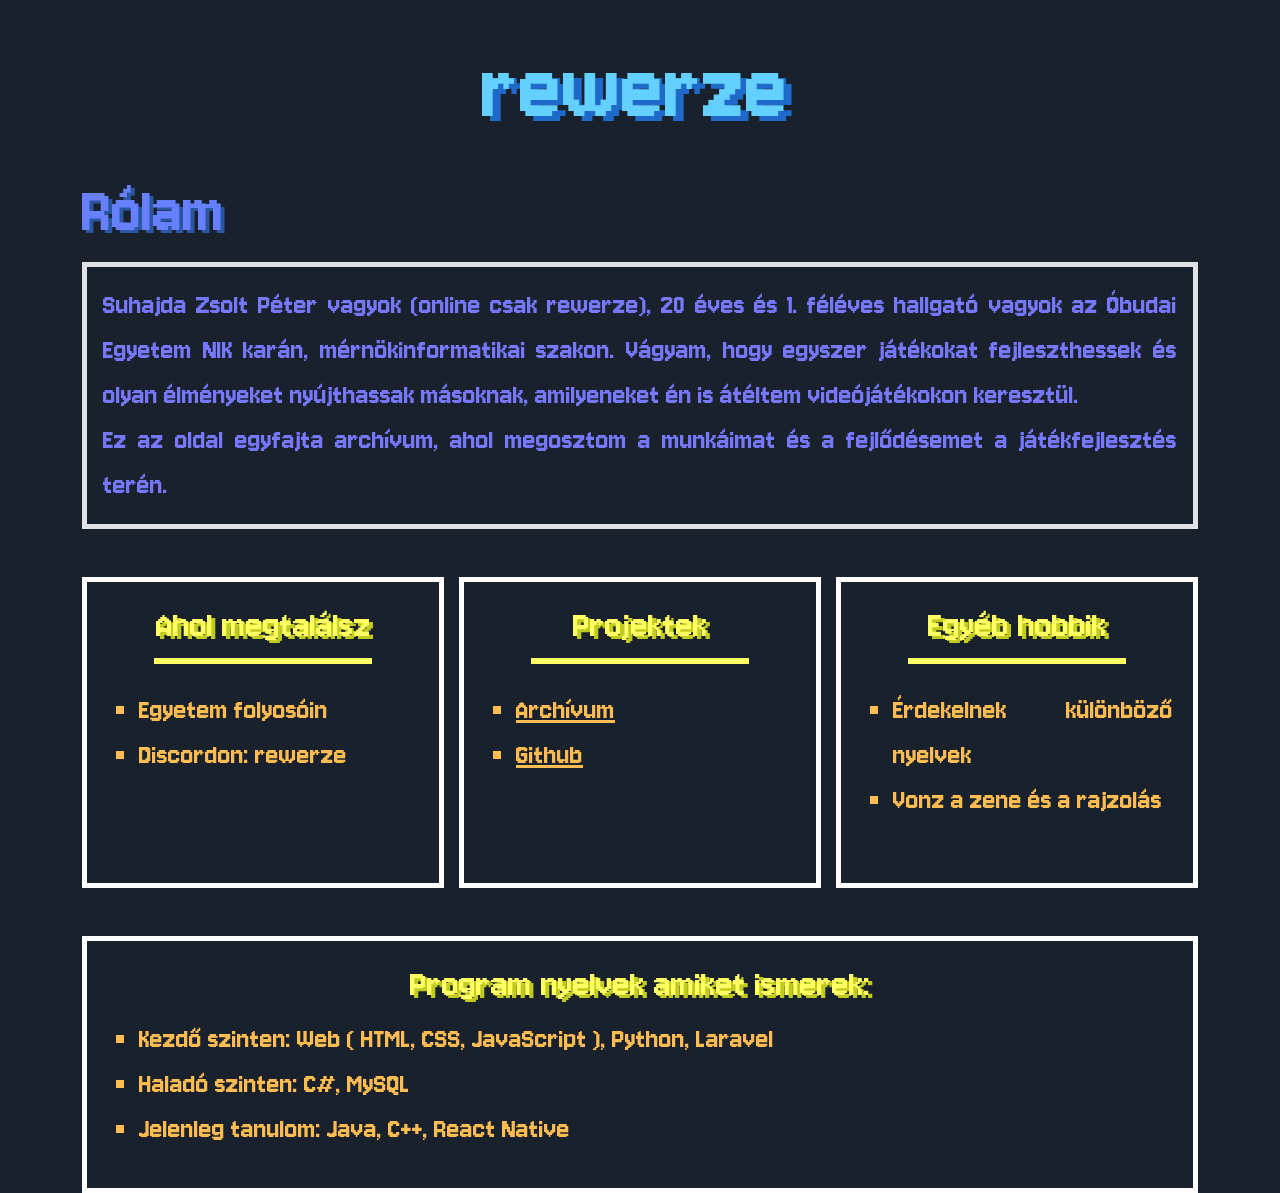
==== index.html @ 77aad445 "reszponzivitás" ====
<!DOCTYPE html>
<html lang="hu">

<head>
    <title>rewerze</title>
    <meta charset="UTF-8">
    <meta name="viewport" content="width=device-width, initial-scale=1.0">

    <!-- CSS -->
    <link href="https://cdn.jsdelivr.net/npm/bootstrap@5.3.8/dist/css/bootstrap.min.css" rel="stylesheet" integrity="sha384-sRIl4kxILFvY47J16cr9ZwB07vP4J8+LH7qKQnuqkuIAvNWLzeN8tE5YBujZqJLB" crossorigin="anonymous">
    <link rel="preconnect" href="https://fonts.googleapis.com">
    <link rel="preconnect" href="https://fonts.gstatic.com" crossorigin>
    <link href="https://fonts.googleapis.com/css2?family=Jersey+10&display=swap" rel="stylesheet">
    <link rel="stylesheet" href="assets/css/style.css">

    <!-- JS -->
    <script src="https://cdn.jsdelivr.net/npm/bootstrap@5.3.8/dist/js/bootstrap.bundle.min.js" integrity="sha384-FKyoEForCGlyvwx9Hj09JcYn3nv7wiPVlz7YYwJrWVcXK/BmnVDxM+D2scQbITxI" crossorigin="anonymous"></script>
    <script src="../assets/js/script.js"></script>
</head>

<body>
    <div class="w3-animate-opacity w3-animate-bottom center">
        <h1>rewerze</h1>

        <!-- Üdvözlő szöveg -->
        <div class="container">
        <h2>Rólam</h2>
        <div class="text-center border border-5 p-3">
            <p>Suhajda Zsolt Péter vagyok (online csak rewerze), 20 éves és 1. féléves hallgató vagyok az Óbudai Egyetem NIK karán, mérnökinformatikai szakon. Vágyam, hogy egyszer játékokat fejleszthessek és olyan élményeket nyújthassak másoknak, amilyeneket én is átéltem videójátékokon keresztül.</p>
            <p>Ez az oldal egyfajta archívum, ahol megosztom a munkáimat és a fejlődésemet a játékfejlesztés terén.</p>
        </div>

        <!-- Boxok  -->
        <div class="my-center py-5">
            <div class="info-box">
                <h3>Ahol megtalálsz</h3>
                <hr>
                <ul class="py-4">
                    <li>Egyetem folyosóin</li>
                    <li>Discordon: rewerze</li>
                </ul>
            </div>
            <div class="info-box">
                <h3>Projektek</h3>
                <hr>
                <ul class="py-4">
                    <li><a href="https://rewerze.hu/projektek" target="_blank">Archívum</a></li>
                    <li><a href="https://github.com/rewerze" target="_blank">Github</a></li>
                </ul>
            </div>
            <div class="info-box">
                <h3>Egyéb hobbik</h3>
                <hr>
                <ul class="py-4">
                    <li>Érdekelnek különböző nyelvek</li>
                    <li>Vonz a zene és a rajzolás</li>
                </ul>
            </div>
        </div>
        <div class="info-box mx-auto">
            <h3>Program nyelvek amiket ismerek:</h3>
            <ul>
                <li>Kezdő szinten: Web ( HTML, CSS, JavaScript ), Python, Laravel</li>
                <li>Haladó szinten: C#, MySQL</li>
                <li>Jelenleg tanulom: Java, C++, React Native</li>
            </ul>
        </div>
    </div>
</body>

</html>
---- assets/css/style.css ----
body {
  background-color: #19222c;
  font-family: "Jersey 10", sans-serif;
  font-weight: 400;
  font-style: normal;
  color: white;
  scrollbar-width: none;
}


h1 {
  color: rgb(99, 208, 255);
  margin: 30px 10px 0px 0px;
  text-align: center;
  padding-bottom: 20px;
  font-size: 100px;
  text-shadow: 8px 5px 0px rgb(31, 105, 203);
}

h2 {
  color: rgb(103, 128, 255);
  font-size: 70px;
  text-shadow: 4px 3px 0px rgb(42, 87, 159);
}

h3 {
  color: rgb(255, 255, 99);
  text-align: center;
  font-size: 40px;
  text-shadow: 4px 3px 0px rgb(192, 203, 31);
}

p {
  font-size: 30px;
  text-align: justify;
  color: rgb(119, 119, 255);
  margin: 0;
  padding: 0;
}

hr {
  border: 3px solid rgb(255, 255, 99);
  margin: 0px auto 0px auto;
  width: 70%;
  opacity: 1;
}

li {
  list-style-type: square;
  font-size: 30px;
  text-align: justify;
  color: rgb(255, 188, 81);
}

a {
  color: rgb(255, 188, 81);
}

a:hover {
  color: rgb(255, 99, 71);
}

.my-center {
  display: flex;
  justify-content: center;
  gap: 15px;
}

.info-box {
  border: 5px solid white;
  padding: 20px;
  width: 100%;
}


@media screen and (max-width: 991px) {
  .my-center {
    display: flex;
    flex-direction: column;
    align-items: center;
  }
  li {
    text-align: center;
    list-style: none;
    margin-right: 20px;
  }
}

@media screen and (max-width: 576px) {
  .info-box {
    width: 90%;
  }
}
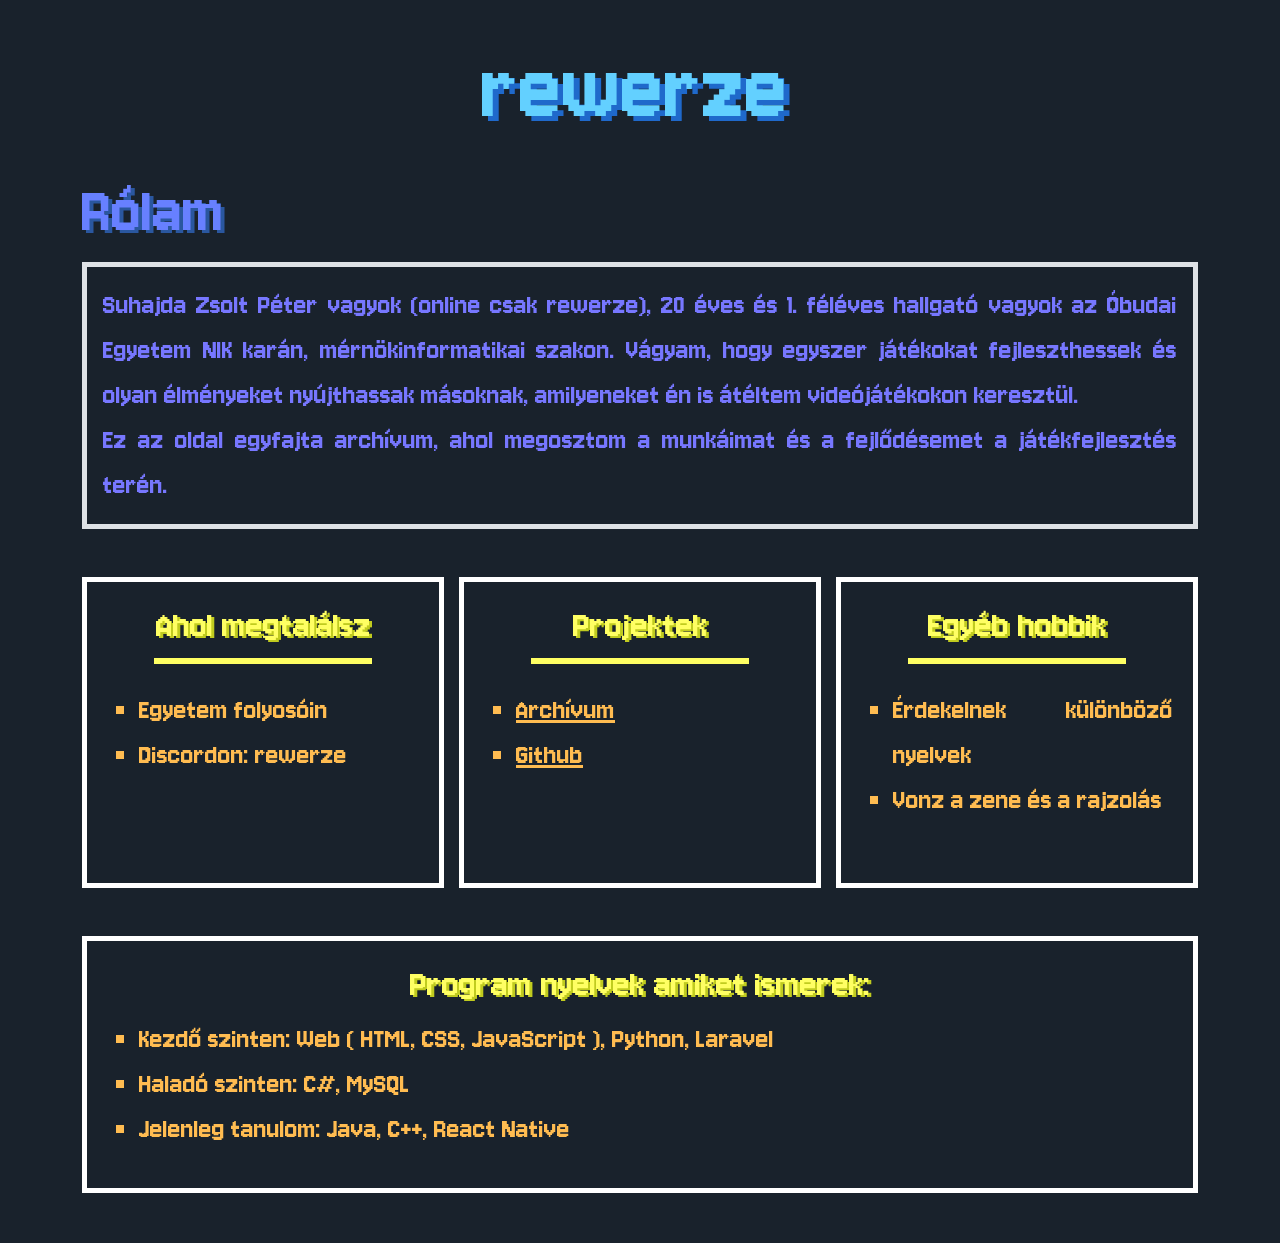
==== commit 34e954a2: "404 css fix, title átírás, main css fix" ====
--- a/index.html
+++ b/index.html
@@ -2,7 +2,7 @@
 <html lang="hu">
 
 <head>
-    <title>rewerze</title>
+    <title>Kezdő oldal - rewerze</title>
     <meta charset="UTF-8">
     <meta name="viewport" content="width=device-width, initial-scale=1.0">
 
--- a/assets/css/style.css
+++ b/assets/css/style.css
@@ -5,6 +5,7 @@
   font-style: normal;
   color: white;
   scrollbar-width: none;
+  margin-bottom: 50px;
 }
 
 
@@ -14,7 +15,7 @@
   text-align: center;
   padding-bottom: 20px;
   font-size: 100px;
-  text-shadow: 8px 5px 0px rgb(31, 105, 203);
+  text-shadow: 6px 5px 0px rgb(31, 105, 203);
 }
 
 h2 {
@@ -27,7 +28,7 @@
   color: rgb(255, 255, 99);
   text-align: center;
   font-size: 40px;
-  text-shadow: 4px 3px 0px rgb(192, 203, 31);
+  text-shadow: 3px 2px 0px rgb(192, 203, 31);
 }
 
 p {
@@ -58,6 +59,7 @@
 
 a:hover {
   color: rgb(255, 99, 71);
+  transition: 200ms all ease-in-out;
 }
 
 .my-center {
@@ -82,12 +84,22 @@
   li {
     text-align: center;
     list-style: none;
-    margin-right: 20px;
+    margin-right: 25px;
   }
+}
+
+@media screen and (max-width: 768px) {
+ p {
+    text-align: justify;
+ }
+  
 }
 
 @media screen and (max-width: 576px) {
   .info-box {
     width: 90%;
   }
+  p {
+    text-align: center;
+  }
 }
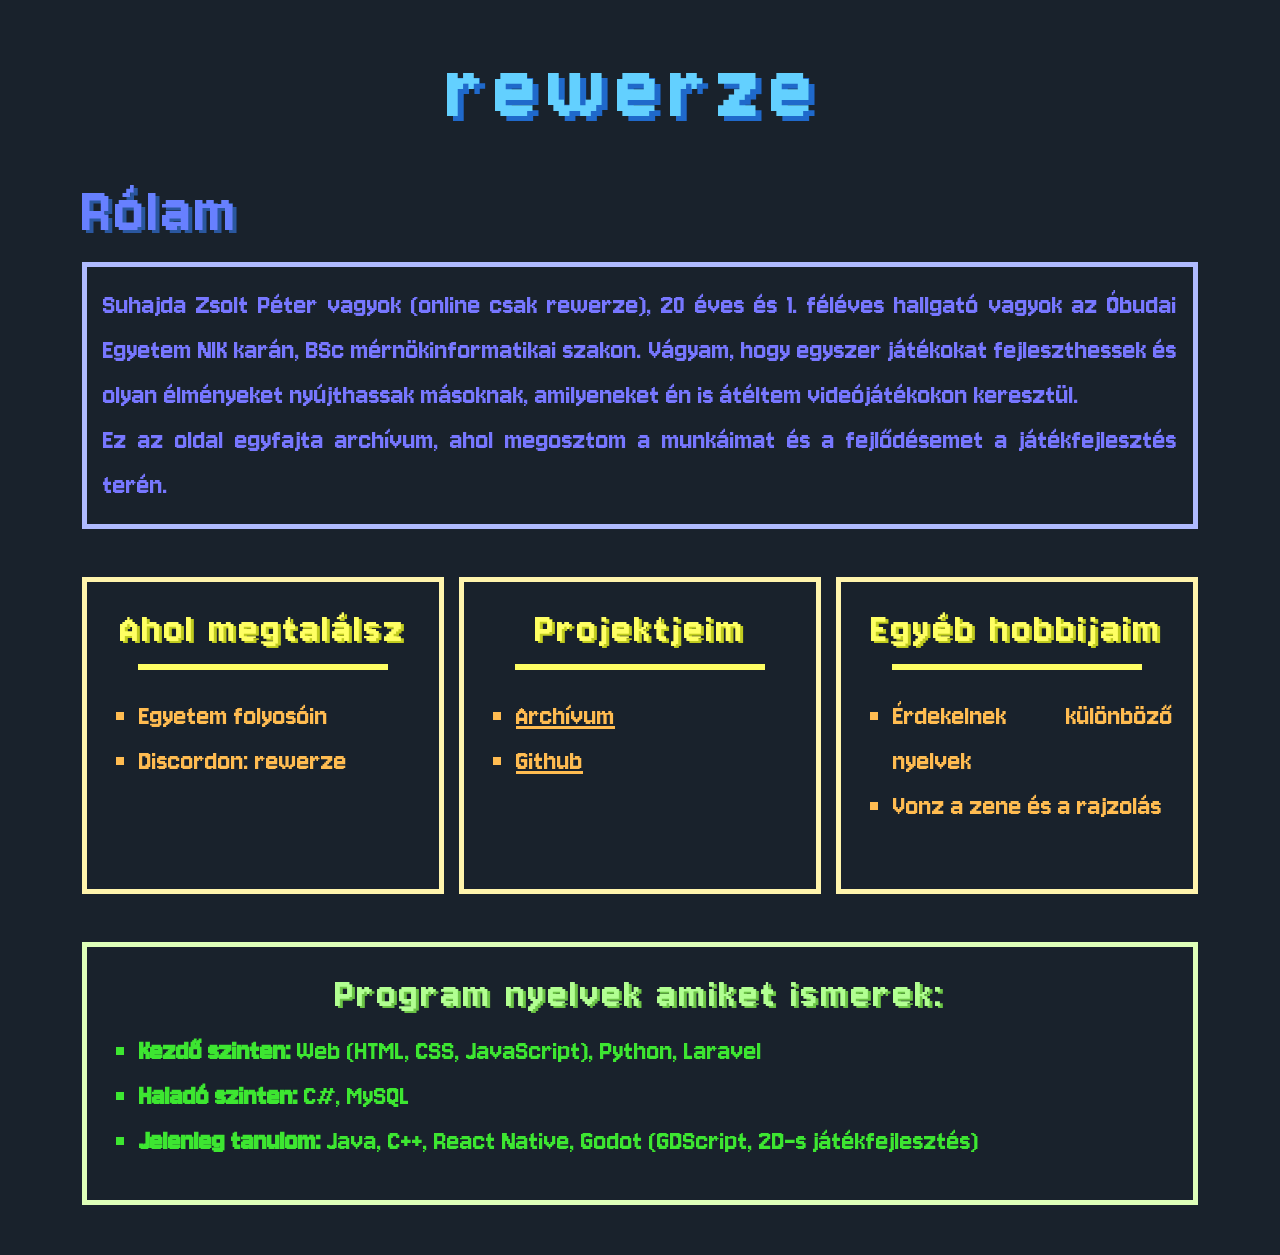
==== commit d680da2e: "osztályosítás, szöveg átírások" ====
--- a/index.html
+++ b/index.html
@@ -25,8 +25,8 @@
         <!-- Üdvözlő szöveg -->
         <div class="container">
         <h2>Rólam</h2>
-        <div class="text-center border border-5 p-3">
-            <p>Suhajda Zsolt Péter vagyok (online csak rewerze), 20 éves és 1. féléves hallgató vagyok az Óbudai Egyetem NIK karán, mérnökinformatikai szakon. Vágyam, hogy egyszer játékokat fejleszthessek és olyan élményeket nyújthassak másoknak, amilyeneket én is átéltem videójátékokon keresztül.</p>
+        <div class="text-center about-box p-3">
+            <p>Suhajda Zsolt Péter vagyok (online csak rewerze), 20 éves és 1. féléves hallgató vagyok az Óbudai Egyetem NIK karán, BSc mérnökinformatikai szakon. Vágyam, hogy egyszer játékokat fejleszthessek és olyan élményeket nyújthassak másoknak, amilyeneket én is átéltem videójátékokon keresztül.</p>
             <p>Ez az oldal egyfajta archívum, ahol megosztom a munkáimat és a fejlődésemet a játékfejlesztés terén.</p>
         </div>
 
@@ -41,7 +41,7 @@
                 </ul>
             </div>
             <div class="info-box">
-                <h3>Projektek</h3>
+                <h3>Projektjeim</h3>
                 <hr>
                 <ul class="py-4">
                     <li><a href="https://rewerze.hu/projektek" target="_blank">Archívum</a></li>
@@ -49,7 +49,7 @@
                 </ul>
             </div>
             <div class="info-box">
-                <h3>Egyéb hobbik</h3>
+                <h3>Egyéb hobbijaim</h3>
                 <hr>
                 <ul class="py-4">
                     <li>Érdekelnek különböző nyelvek</li>
@@ -57,12 +57,12 @@
                 </ul>
             </div>
         </div>
-        <div class="info-box mx-auto">
+        <div class="code-box mx-auto">
             <h3>Program nyelvek amiket ismerek:</h3>
             <ul>
-                <li>Kezdő szinten: Web ( HTML, CSS, JavaScript ), Python, Laravel</li>
-                <li>Haladó szinten: C#, MySQL</li>
-                <li>Jelenleg tanulom: Java, C++, React Native</li>
+                <li><b>Kezdő szinten:</b> Web (HTML, CSS, JavaScript), Python, Laravel</li>
+                <li><b>Haladó szinten:</b> C#, MySQL</li>
+                <li><b>Jelenleg tanulom:</b> Java, C++, React Native, Godot (GDScript, 2D-s játékfejlesztés)</li>
             </ul>
         </div>
     </div>
--- a/assets/css/style.css
+++ b/assets/css/style.css
@@ -16,19 +16,20 @@
   padding-bottom: 20px;
   font-size: 100px;
   text-shadow: 6px 5px 0px rgb(31, 105, 203);
+  letter-spacing: 10px;
 }
 
 h2 {
   color: rgb(103, 128, 255);
+  text-shadow: 4px 3px 0px rgb(42, 87, 159);
   font-size: 70px;
-  text-shadow: 4px 3px 0px rgb(42, 87, 159);
+  letter-spacing: 3px;
 }
 
 h3 {
-  color: rgb(255, 255, 99);
   text-align: center;
-  font-size: 40px;
-  text-shadow: 3px 2px 0px rgb(192, 203, 31);
+  font-size: 45px;
+  letter-spacing: 3px;
 }
 
 p {
@@ -39,27 +40,10 @@
   padding: 0;
 }
 
-hr {
-  border: 3px solid rgb(255, 255, 99);
-  margin: 0px auto 0px auto;
-  width: 70%;
-  opacity: 1;
-}
-
 li {
   list-style-type: square;
   font-size: 30px;
   text-align: justify;
-  color: rgb(255, 188, 81);
-}
-
-a {
-  color: rgb(255, 188, 81);
-}
-
-a:hover {
-  color: rgb(255, 99, 71);
-  transition: 200ms all ease-in-out;
 }
 
 .my-center {
@@ -68,10 +52,54 @@
   gap: 15px;
 }
 
+.about-box {
+  border: 5px solid rgb(175, 187, 255);
+}
+
 .info-box {
-  border: 5px solid white;
+  border: 5px solid rgb(255, 244, 172);
   padding: 20px;
   width: 100%;
+}
+
+.info-box  h3{
+  color: rgb(255, 255, 99);
+  text-shadow: 3px 2px 0px rgb(192, 203, 31);
+}
+
+.info-box li, .info-box a {
+  color: rgb(255, 188, 81);
+  transition: 300ms all ease-in-out;
+}
+
+.info-box a:hover {
+  color: rgb(255, 99, 71);
+  position: absolute;
+  transition: 200ms all ease-in-out;
+  transform: scaleY(1.25) rotate(2deg);
+}
+
+.info-box hr {
+  border: 3px solid rgb(255, 255, 99);
+  margin: 0px auto 0px auto;
+  width: 80%;
+  opacity: 1;
+}
+
+.code-box {
+  border: 5px solid rgb(222, 255, 184);
+  padding: 20px;
+  width: 100%;
+}
+
+.code-box h3 {
+  color: rgb(178, 255, 146);
+  text-shadow: 3px 2px 0px rgb(107, 195, 70);
+}
+
+.code-box li, .code-box a {
+  color: rgb(61, 230, 49);
+  transition: 300ms all ease-in-out;
 }
 
 
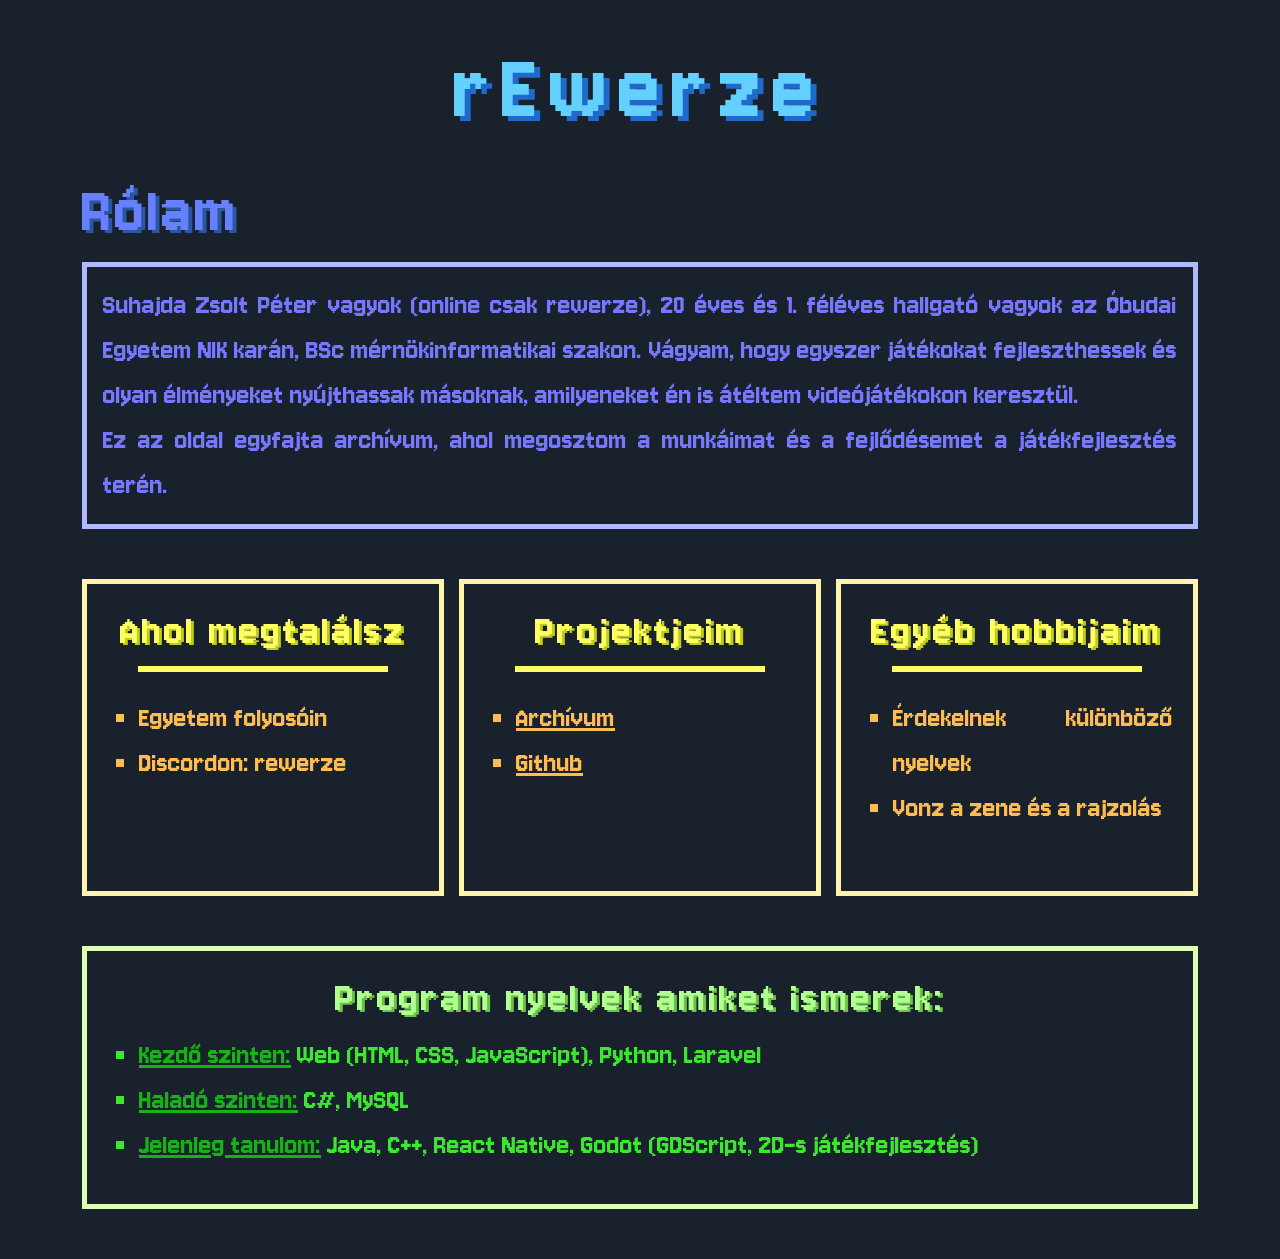
==== commit b30cb09e: "animáció, jobb reszponzivitás" ====
--- a/index.html
+++ b/index.html
@@ -19,8 +19,7 @@
 </head>
 
 <body>
-    <div class="w3-animate-opacity w3-animate-bottom center">
-        <h1>rewerze</h1>
+        <h1 id="title">rewerze</h1>
 
         <!-- Üdvözlő szöveg -->
         <div class="container">
@@ -31,7 +30,7 @@
         </div>
 
         <!-- Boxok  -->
-        <div class="my-center py-5">
+        <div class="my-center">
             <div class="info-box">
                 <h3>Ahol megtalálsz</h3>
                 <hr>
@@ -60,12 +59,11 @@
         <div class="code-box mx-auto">
             <h3>Program nyelvek amiket ismerek:</h3>
             <ul>
-                <li><b>Kezdő szinten:</b> Web (HTML, CSS, JavaScript), Python, Laravel</li>
-                <li><b>Haladó szinten:</b> C#, MySQL</li>
-                <li><b>Jelenleg tanulom:</b> Java, C++, React Native, Godot (GDScript, 2D-s játékfejlesztés)</li>
+                <li><span class="code-level">Kezdő szinten:</span> Web (HTML, CSS, JavaScript), Python, Laravel</li>
+                <li><span class="code-level">Haladó szinten:</span> C#, MySQL</li>
+                <li><span class="code-level">Jelenleg tanulom:</span> Java, C++, React Native, Godot (GDScript, 2D-s játékfejlesztés)</li>
             </ul>
         </div>
-    </div>
 </body>
 
 </html>
--- a/assets/css/style.css
+++ b/assets/css/style.css
@@ -6,12 +6,13 @@
   color: white;
   scrollbar-width: none;
   margin-bottom: 50px;
+  overflow-x: hidden;
 }
 
 
 h1 {
   color: rgb(99, 208, 255);
-  margin: 30px 10px 0px 0px;
+  margin: 30px 0px 0px 0px;
   text-align: center;
   padding-bottom: 20px;
   font-size: 100px;
@@ -50,16 +51,24 @@
   display: flex;
   justify-content: center;
   gap: 15px;
+  padding: 50px 0px 50px 0px;
 }
 
 .about-box {
   border: 5px solid rgb(175, 187, 255);
+  transition: 200ms all ease-in-out;
+}
+
+.about-box:hover {
+  background-color: rgba(175, 187, 255, 0.03);
+  transition: 200ms all ease-in-out;
 }
 
 .info-box {
   border: 5px solid rgb(255, 244, 172);
   padding: 20px;
   width: 100%;
+  transition: 300ms all ease-in-out;
 }
 
 .info-box  h3{
@@ -79,6 +88,12 @@
   transform: scaleY(1.25) rotate(2deg);
 }
 
+.info-box:hover {
+  transition: 300ms all ease-in-out;
+  background-color: rgba(255, 244, 172, 0.03);
+  transform: scale(1.01);
+}
+
 .info-box hr {
   border: 3px solid rgb(255, 255, 99);
   margin: 0px auto 0px auto;
@@ -90,6 +105,7 @@
   border: 5px solid rgb(222, 255, 184);
   padding: 20px;
   width: 100%;
+  transition: 200ms all ease-in-out;
 }
 
 .code-box h3 {
@@ -102,8 +118,21 @@
   transition: 300ms all ease-in-out;
 }
 
+.code-box:hover {
+  transition: 200ms all ease-in-out;
+  background-color: rgba(222, 255, 184, 0.03);
+}
+
+.code-level {
+  color: rgb(22, 178, 22);
+  text-decoration: underline;
+}
+
 
 @media screen and (max-width: 991px) {
+  h2 {
+    text-align: center;
+  }
   .my-center {
     display: flex;
     flex-direction: column;
@@ -114,19 +143,43 @@
     list-style: none;
     margin-right: 25px;
   }
+
+  .info-box a:hover {
+  color: rgb(255, 99, 71);
+  position: absolute;
+  transition: 200ms all ease-in-out;
+  transform: scaleY(1) rotate(0deg);
+}
+
+ .info-box li {
+  margin-top: 10px;
+ }
+
+  .code-level {
+    display: inline;
+ }
+ .code-box li{
+    margin-top: 20px;
+ }
+
+ .code-level:after {
+    content:"\a";
+    white-space: pre;
+  }
 }
 
 @media screen and (max-width: 768px) {
  p {
     text-align: justify;
  }
-  
+
+ h1 {
+    font-size: 70px;
+    letter-spacing: 10px;
+  }
 }
 
 @media screen and (max-width: 576px) {
-  .info-box {
-    width: 90%;
-  }
   p {
     text-align: center;
   }
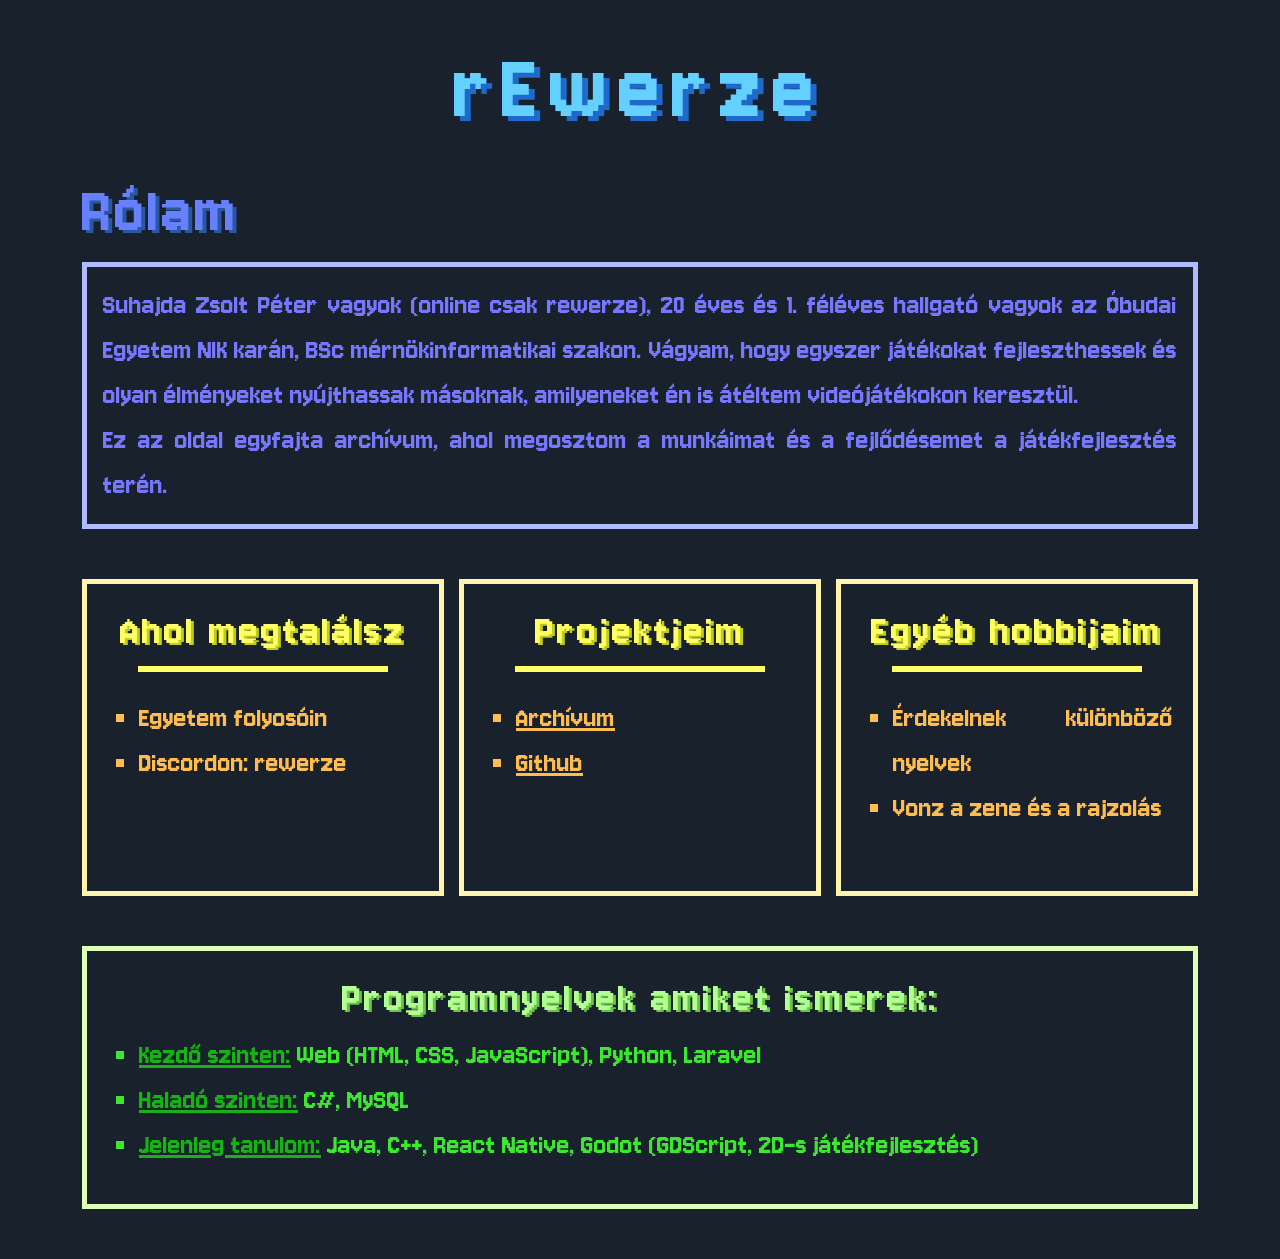
==== commit 026730e4: "dyslexia" ====
--- a/index.html
+++ b/index.html
@@ -57,7 +57,7 @@
             </div>
         </div>
         <div class="code-box mx-auto">
-            <h3>Program nyelvek amiket ismerek:</h3>
+            <h3>Programnyelvek amiket ismerek:</h3>
             <ul>
                 <li><span class="code-level">Kezdő szinten:</span> Web (HTML, CSS, JavaScript), Python, Laravel</li>
                 <li><span class="code-level">Haladó szinten:</span> C#, MySQL</li>
--- a/assets/css/style.css
+++ b/assets/css/style.css
@@ -146,7 +146,7 @@
 
   .info-box a:hover {
   color: rgb(255, 99, 71);
-  position: absolute;
+  position: relative;
   transition: 200ms all ease-in-out;
   transform: scaleY(1) rotate(0deg);
 }
@@ -154,12 +154,14 @@
  .info-box li {
   margin-top: 10px;
  }
+ 
+ .code-box li{
+    margin-top: 20px;
+ }
 
   .code-level {
     display: inline;
- }
- .code-box li{
-    margin-top: 20px;
+    font-size: 37px;
  }
 
  .code-level:after {
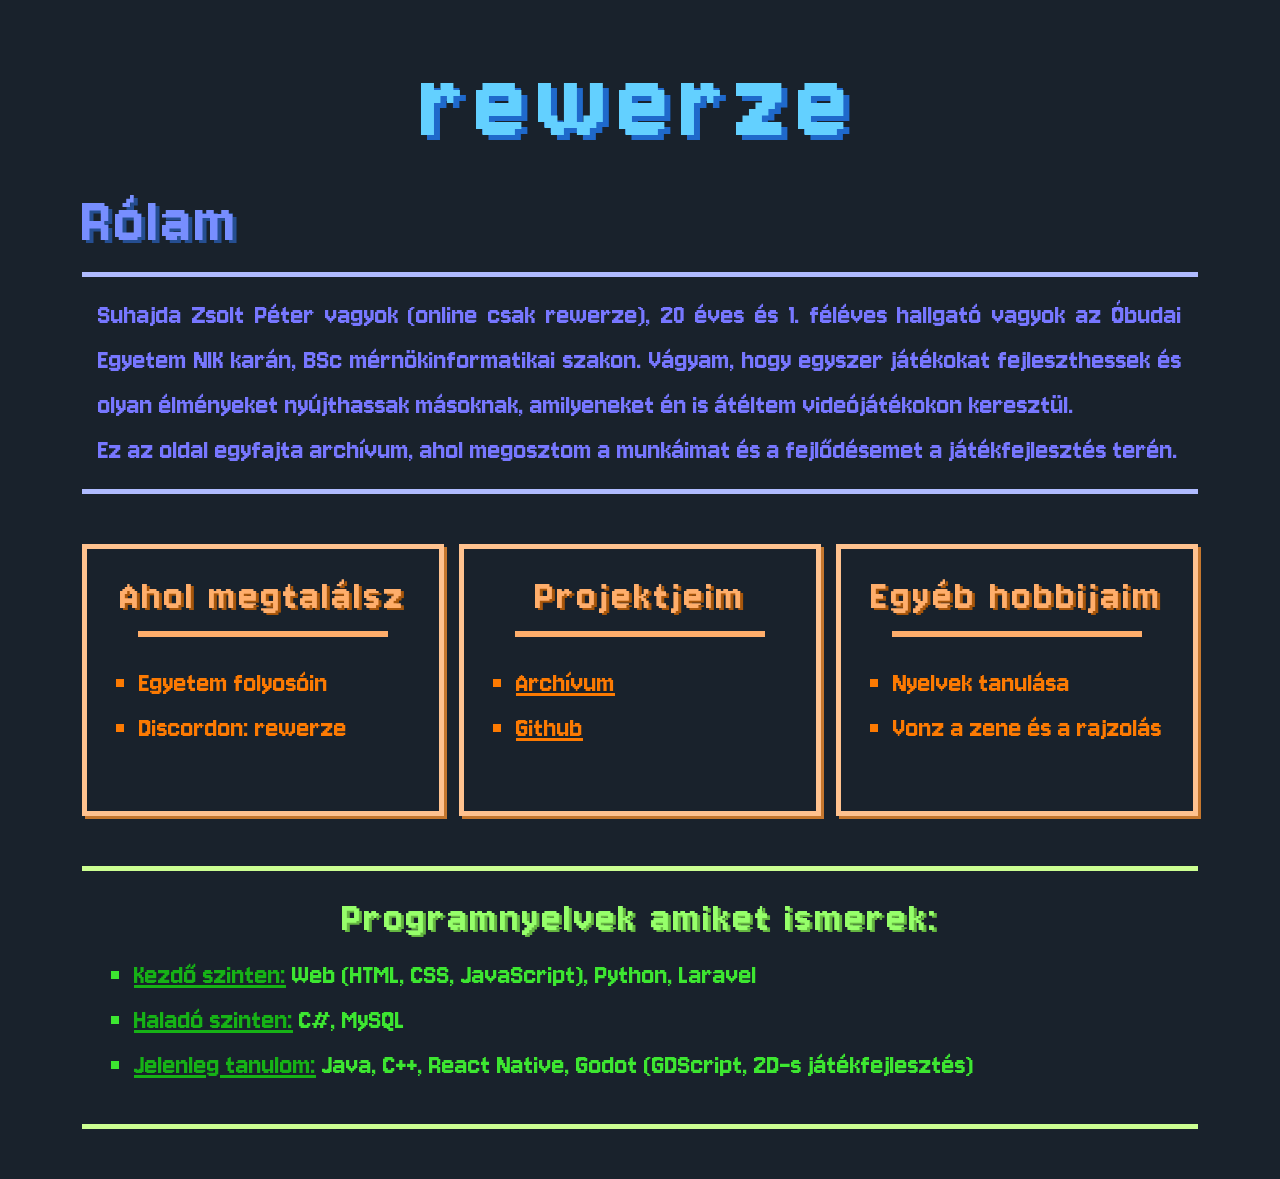
==== commit 30e8d2a7: "design update, animation rework" ====
--- a/index.html
+++ b/index.html
@@ -19,7 +19,9 @@
 </head>
 
 <body>
-        <h1 id="title">rewerze</h1>
+        <div class="title-container">
+            <h1 id="title">rewerze</h1>
+        </div>
 
         <!-- Üdvözlő szöveg -->
         <div class="container">
@@ -51,7 +53,7 @@
                 <h3>Egyéb hobbijaim</h3>
                 <hr>
                 <ul class="py-4">
-                    <li>Érdekelnek különböző nyelvek</li>
+                    <li>Nyelvek tanulása</li>
                     <li>Vonz a zene és a rajzolás</li>
                 </ul>
             </div>
--- a/assets/css/style.css
+++ b/assets/css/style.css
@@ -9,20 +9,24 @@
   overflow-x: hidden;
 }
 
+.title-container {
+  height: 150px;
+}
+
 
 h1 {
   color: rgb(99, 208, 255);
-  margin: 30px 0px 0px 0px;
+  margin: 30px 0px 30px 0px;
   text-align: center;
   padding-bottom: 20px;
-  font-size: 100px;
+  font-size: 120px;
   text-shadow: 6px 5px 0px rgb(31, 105, 203);
   letter-spacing: 10px;
 }
 
 h2 {
-  color: rgb(103, 128, 255);
-  text-shadow: 4px 3px 0px rgb(42, 87, 159);
+  color: rgb(119, 142, 255);
+  text-shadow: 4px 3px 0px rgb(37, 78, 145);
   font-size: 70px;
   letter-spacing: 3px;
 }
@@ -55,29 +59,33 @@
 }
 
 .about-box {
-  border: 5px solid rgb(175, 187, 255);
-  transition: 200ms all ease-in-out;
+  border-top: 5px solid rgb(175, 187, 255);
+  border-bottom: 5px solid rgb(175, 187, 255);
+  transition: 300ms all ease-in-out;
+  background-color: rgba(65, 75, 131, 0);
 }
 
 .about-box:hover {
-  background-color: rgba(175, 187, 255, 0.03);
-  transition: 200ms all ease-in-out;
+  background-color: rgba(65, 75, 131, 0.04);
+  transition: 300ms all ease-in-out;
 }
 
 .info-box {
-  border: 5px solid rgb(255, 244, 172);
+  border: 5px solid rgb(255, 194, 143);
+  box-shadow: 3px 3px 0px 0px rgb(197, 119, 46);
   padding: 20px;
   width: 100%;
   transition: 300ms all ease-in-out;
+  background-color: rgba(147, 194, 93, 0);
 }
 
 .info-box  h3{
-  color: rgb(255, 255, 99);
-  text-shadow: 3px 2px 0px rgb(192, 203, 31);
+  color: rgb(255, 174, 107);
+  text-shadow: 3px 2px 0px rgb(167, 86, 11);
 }
 
 .info-box li, .info-box a {
-  color: rgb(255, 188, 81);
+  color: rgb(252, 122, 2);
   transition: 300ms all ease-in-out;
 }
 
@@ -90,27 +98,29 @@
 
 .info-box:hover {
   transition: 300ms all ease-in-out;
-  background-color: rgba(255, 244, 172, 0.03);
+  background-color: rgba(255, 244, 172, 0.02);
   transform: scale(1.01);
 }
 
 .info-box hr {
-  border: 3px solid rgb(255, 255, 99);
+  border: 3px solid rgb(255, 174, 107);
   margin: 0px auto 0px auto;
   width: 80%;
   opacity: 1;
 }
 
 .code-box {
-  border: 5px solid rgb(222, 255, 184);
+  border-top: 5px solid rgb(204, 255, 146);
+  border-bottom: 5px solid rgb(204, 255, 146);
   padding: 20px;
   width: 100%;
   transition: 200ms all ease-in-out;
+  background-color: rgba(147, 194, 93, 0);
 }
 
 .code-box h3 {
-  color: rgb(178, 255, 146);
-  text-shadow: 3px 2px 0px rgb(107, 195, 70);
+  color: rgb(150, 255, 106);
+  text-shadow: 3px 2px 0px rgb(100, 182, 65);
 }
 
 .code-box li, .code-box a {
@@ -119,8 +129,8 @@
 }
 
 .code-box:hover {
-  transition: 200ms all ease-in-out;
-  background-color: rgba(222, 255, 184, 0.03);
+  transition: 300ms all ease-in-out;
+  background-color: rgba(147, 194, 93, 0.02);
 }
 
 .code-level {
@@ -176,7 +186,7 @@
  }
 
  h1 {
-    font-size: 70px;
+    font-size: 80px;
     letter-spacing: 10px;
   }
 }
@@ -185,4 +195,15 @@
   p {
     text-align: center;
   }
+
+  .about-box {
+    border: 5px solid rgb(175, 187, 255);
+    box-shadow: 3px 3px 0 0 rgb(76, 103, 255);
+  }
+
+  .code-box {
+    border: 5px solid rgb(204, 255, 146);
+    box-shadow: 3px 3px 0 0 rgb(125, 190, 50);
+  }
+
 }
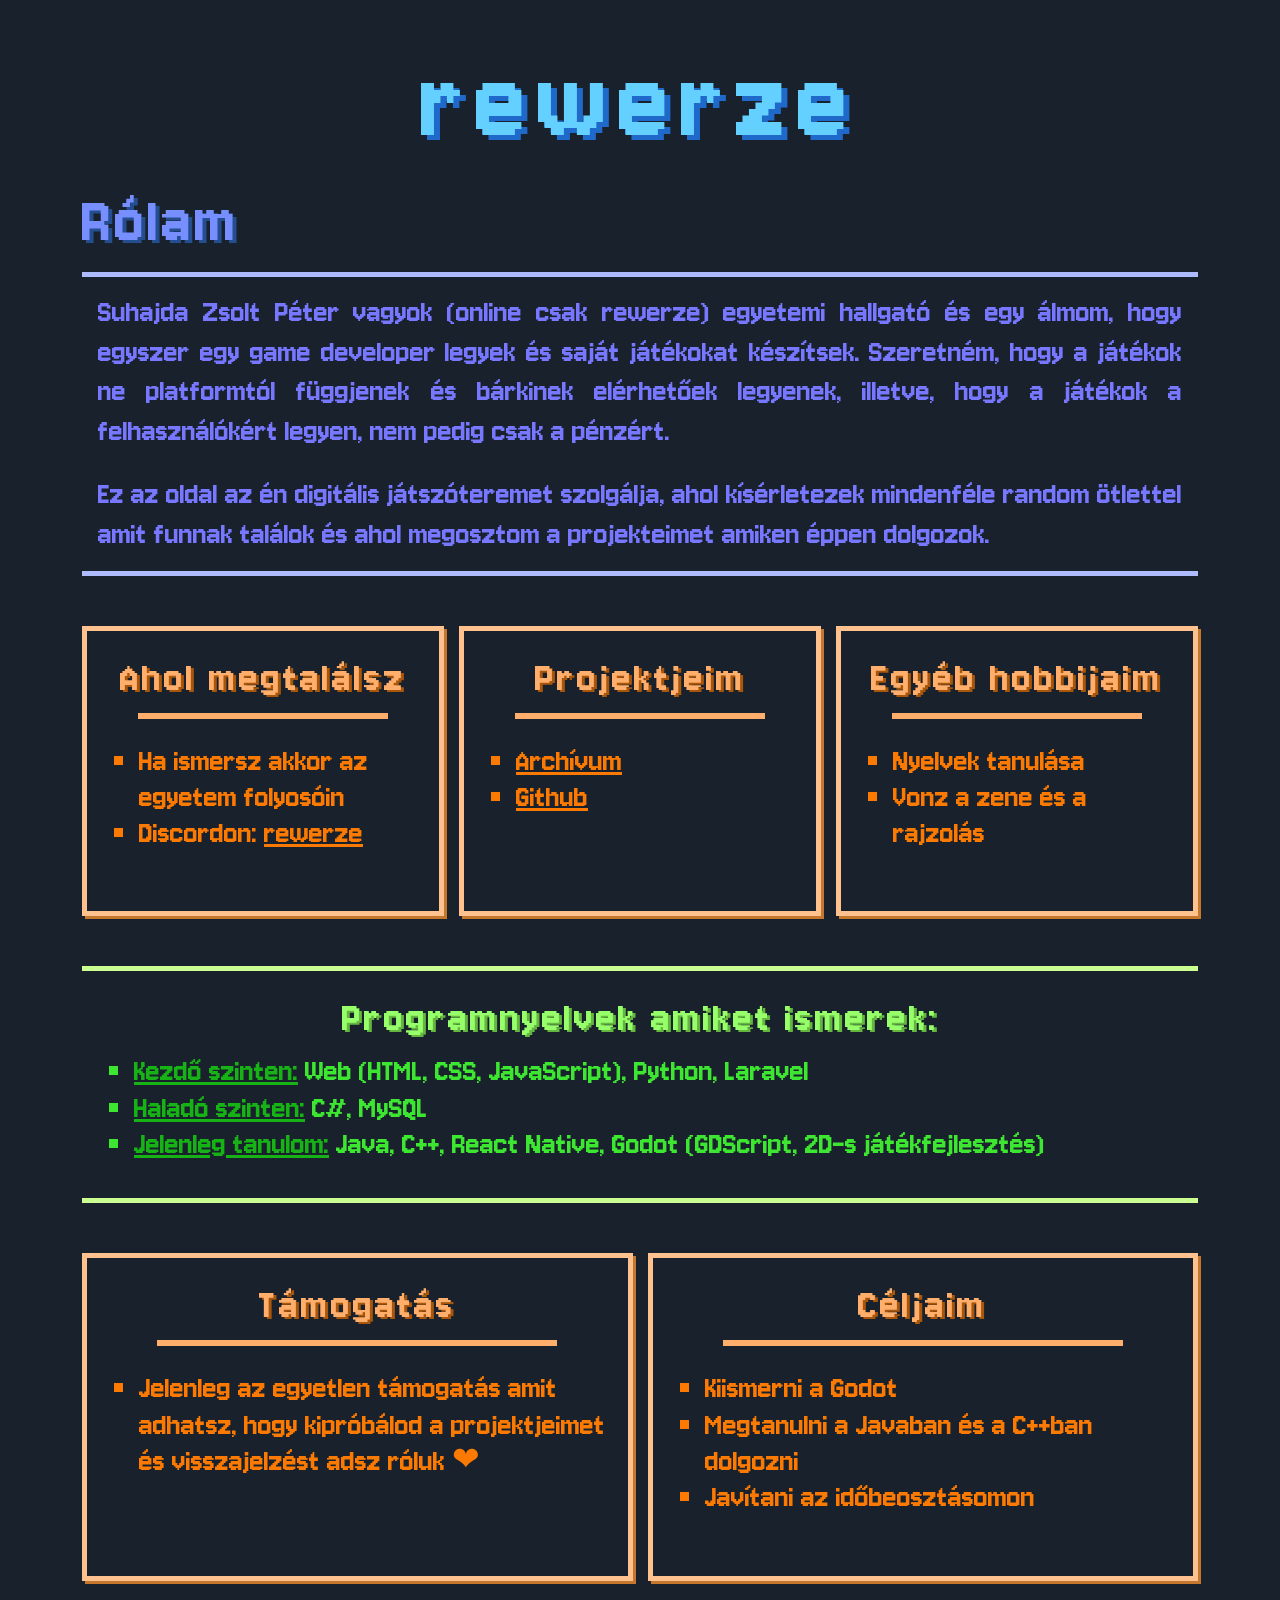
==== commit 36c625cd: "plusz yap, css update" ====
--- a/index.html
+++ b/index.html
@@ -27,8 +27,9 @@
         <div class="container">
         <h2>Rólam</h2>
         <div class="text-center about-box p-3">
-            <p>Suhajda Zsolt Péter vagyok (online csak rewerze), 20 éves és 1. féléves hallgató vagyok az Óbudai Egyetem NIK karán, BSc mérnökinformatikai szakon. Vágyam, hogy egyszer játékokat fejleszthessek és olyan élményeket nyújthassak másoknak, amilyeneket én is átéltem videójátékokon keresztül.</p>
-            <p>Ez az oldal egyfajta archívum, ahol megosztom a munkáimat és a fejlődésemet a játékfejlesztés terén.</p>
+            <p>Suhajda Zsolt Péter vagyok (online csak rewerze) egyetemi hallgató és egy álmom, hogy egyszer egy game developer legyek és saját játékokat készítsek. Szeretném, hogy a játékok ne platformtól függjenek és bárkinek elérhetőek legyenek, illetve, hogy a játékok a felhasználókért legyen, nem pedig csak a pénzért.</p>
+            <br>
+            <p>Ez az oldal az én digitális játszóteremet szolgálja, ahol kísérletezek mindenféle random ötlettel amit funnak találok és ahol megosztom a projekteimet amiken éppen dolgozok.</p>
         </div>
 
         <!-- Boxok  -->
@@ -37,16 +38,16 @@
                 <h3>Ahol megtalálsz</h3>
                 <hr>
                 <ul class="py-4">
-                    <li>Egyetem folyosóin</li>
-                    <li>Discordon: rewerze</li>
+                    <li>Ha ismersz akkor az egyetem folyosóin</li>
+                    <li>Discordon: <a href="https://discord.com/users/302482411608997888" target="_blank" class="link1">rewerze</a></li>
                 </ul>
             </div>
             <div class="info-box">
                 <h3>Projektjeim</h3>
                 <hr>
                 <ul class="py-4">
-                    <li><a href="https://rewerze.hu/projektek" target="_blank">Archívum</a></li>
-                    <li><a href="https://github.com/rewerze" target="_blank">Github</a></li>
+                    <li><a href="https://rewerze.hu/projektek" class="link2">Archívum</a></li>
+                    <li><a href="https://github.com/rewerze" target="_blank" class="link3">Github</a></li>
                 </ul>
             </div>
             <div class="info-box">
@@ -66,6 +67,26 @@
                 <li><span class="code-level">Jelenleg tanulom:</span> Java, C++, React Native, Godot (GDScript, 2D-s játékfejlesztés)</li>
             </ul>
         </div>
+
+        <!-- Boxok 2  -->
+        <div class="my-center">
+            <div class="info-box">
+                <h3>Támogatás</h3>
+                <hr>
+                <ul class="py-4">
+                    <li>Jelenleg az egyetlen támogatás amit adhatsz, hogy kipróbálod a projektjeimet és visszajelzést adsz róluk ❤︎</li>
+                </ul>
+            </div>
+            <div class="info-box">
+                <h3>Céljaim</h3>
+                <hr>
+                <ul class="py-4">
+                    <li>Kiismerni a Godot</li>
+                    <li>Megtanulni a Javaban és a C++ban dolgozni</li>
+                    <li>Javítani az időbeosztásomon</li>
+                </ul>
+            </div>
+        </div>
 </body>
 
 </html>
--- a/assets/css/style.css
+++ b/assets/css/style.css
@@ -38,17 +38,18 @@
 }
 
 p {
-  font-size: 30px;
+  font-size: 33px;
   text-align: justify;
   color: rgb(119, 119, 255);
   margin: 0;
   padding: 0;
+  line-height: 1.2;
 }
 
 li {
   list-style-type: square;
-  font-size: 30px;
-  text-align: justify;
+  font-size: 33px;
+  line-height: 1.1;
 }
 
 .my-center {
@@ -89,13 +90,6 @@
   transition: 300ms all ease-in-out;
 }
 
-.info-box a:hover {
-  color: rgb(255, 99, 71);
-  position: absolute;
-  transition: 200ms all ease-in-out;
-  transform: scaleY(1.25) rotate(2deg);
-}
-
 .info-box:hover {
   transition: 300ms all ease-in-out;
   background-color: rgba(255, 244, 172, 0.02);
@@ -138,6 +132,27 @@
   text-decoration: underline;
 }
 
+.link1:hover{
+  color: rgb(255, 99, 71);
+  position: absolute;
+  transition: 200ms all ease-in-out;
+  transform: scalex(1.25) skew(5deg) translateX(15px);
+}
+
+.link2:hover{
+  color: rgb(255, 99, 71);
+  position: absolute;
+  transition: 200ms all ease-in-out;
+  transform: scaleY(1.25) rotate(2deg) translate3d(-1px, -1px, 0px);
+}
+
+.link3:hover{
+  color: rgb(255, 99, 71);
+  position: absolute;
+  transition: 200ms all ease-in-out;
+  transform: scaleY(1.25) rotate(-2deg) translate3d(1px, 1px, 0px);
+}
+
 
 @media screen and (max-width: 991px) {
   h2 {
@@ -154,27 +169,35 @@
     margin-right: 25px;
   }
 
-  .info-box a:hover {
-  color: rgb(255, 99, 71);
-  position: relative;
-  transition: 200ms all ease-in-out;
-  transform: scaleY(1) rotate(0deg);
-}
-
- .info-box li {
+  .link1:hover{
+    color: rgb(255, 99, 71);
+    transition: 200ms all ease-in-out;
+  }
+
+  .link2:hover{
+    color: rgb(255, 99, 71);
+    transition: 200ms all ease-in-out;
+  }
+
+  .link3:hover{
+    color: rgb(255, 99, 71);
+    transition: 200ms all ease-in-out;
+  }
+
+  .info-box li {
   margin-top: 10px;
- }
+  }
  
- .code-box li{
+  .code-box li{
     margin-top: 20px;
- }
+  }
 
   .code-level {
     display: inline;
-    font-size: 37px;
- }
-
- .code-level:after {
+    font-size: 38px;
+  }
+
+  .code-level:after {
     content:"\a";
     white-space: pre;
   }
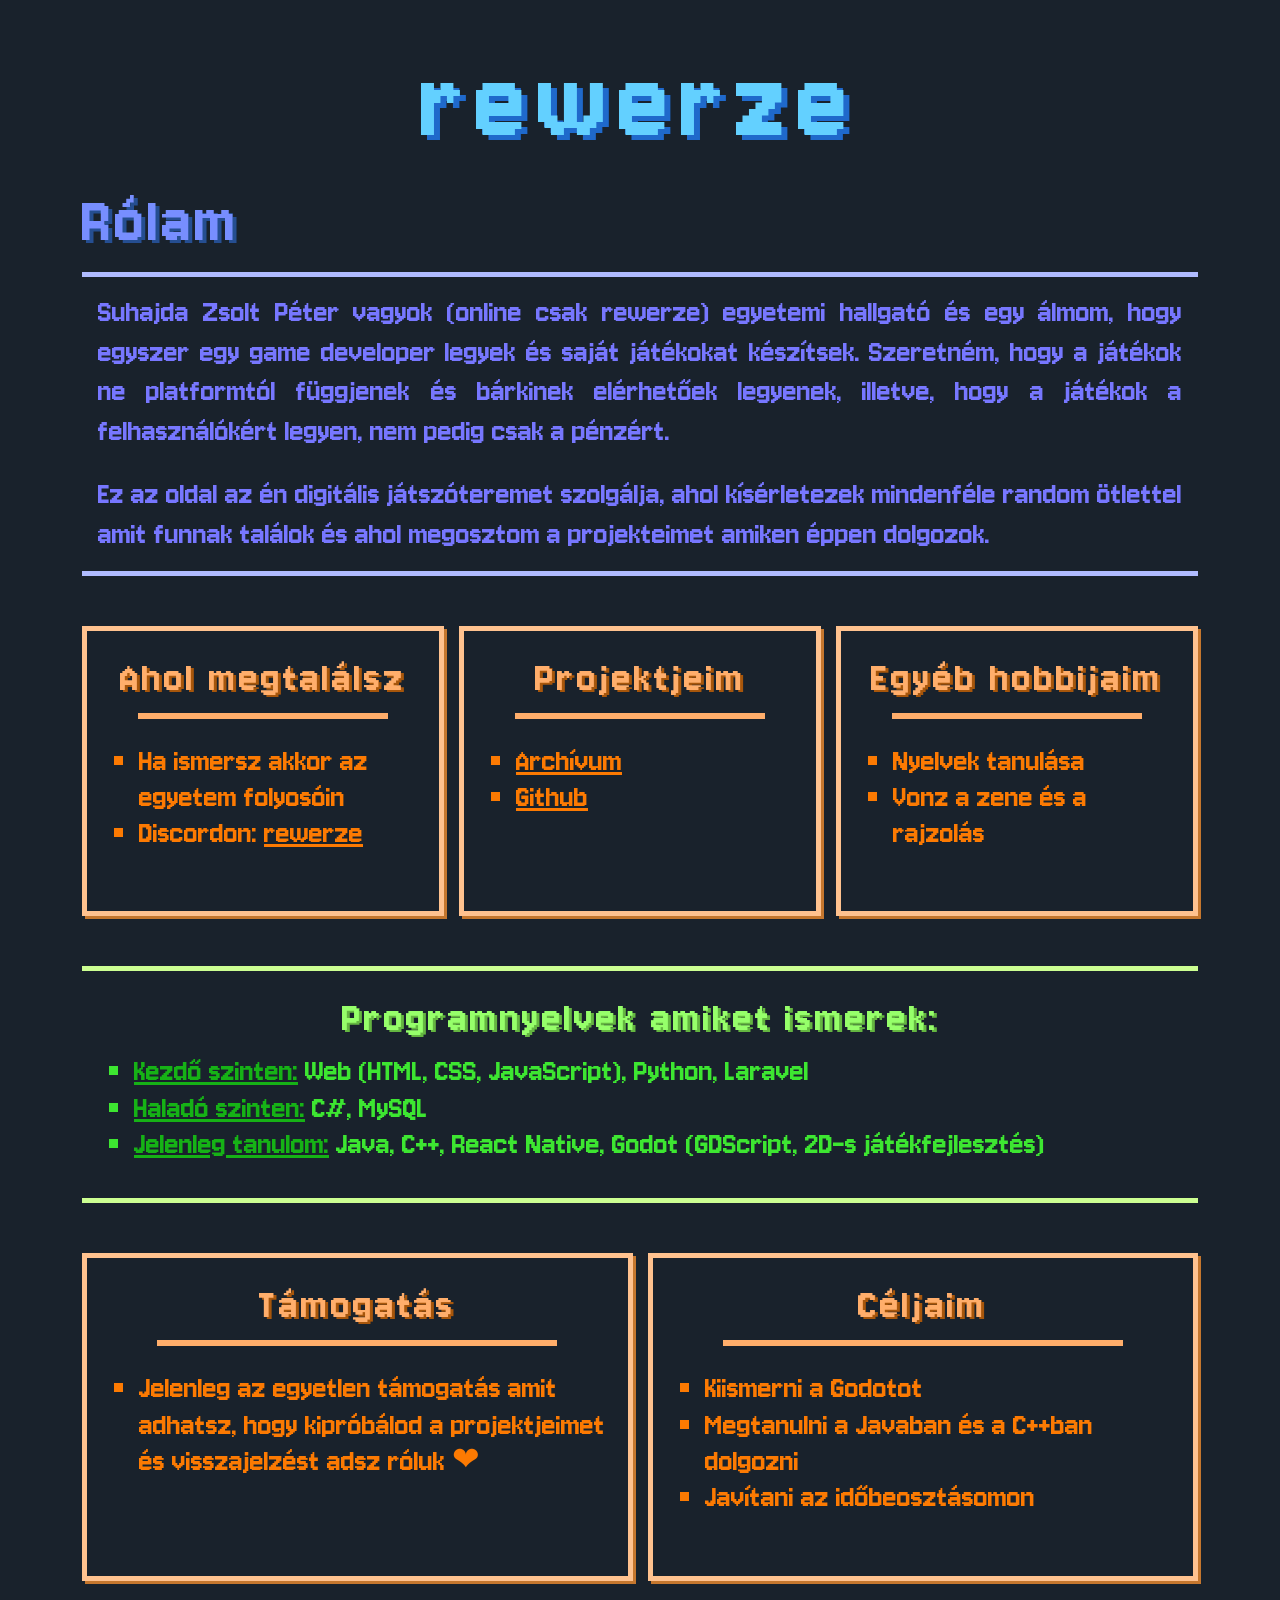
==== commit 305713bb: "nyelvtan" ====
--- a/index.html
+++ b/index.html
@@ -81,7 +81,7 @@
                 <h3>Céljaim</h3>
                 <hr>
                 <ul class="py-4">
-                    <li>Kiismerni a Godot</li>
+                    <li>Kiismerni a Godotot</li>
                     <li>Megtanulni a Javaban és a C++ban dolgozni</li>
                     <li>Javítani az időbeosztásomon</li>
                 </ul>
